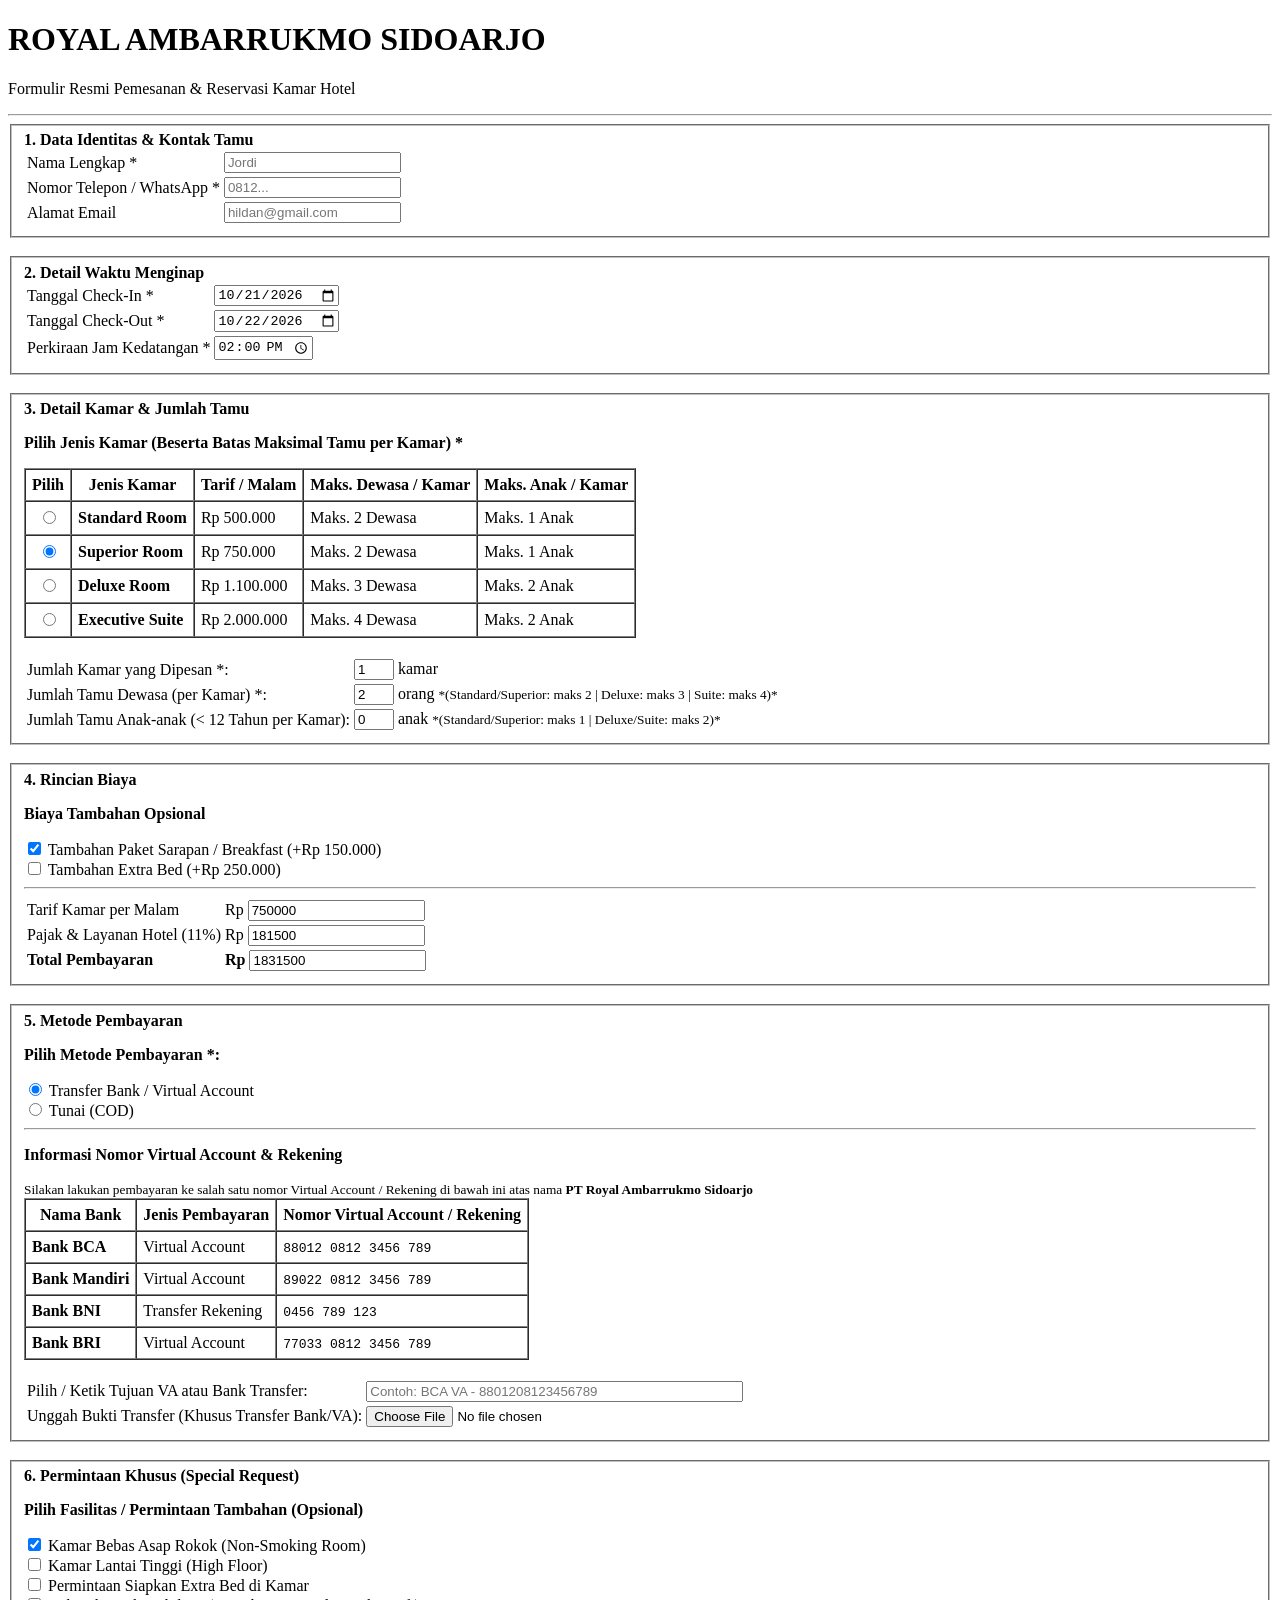
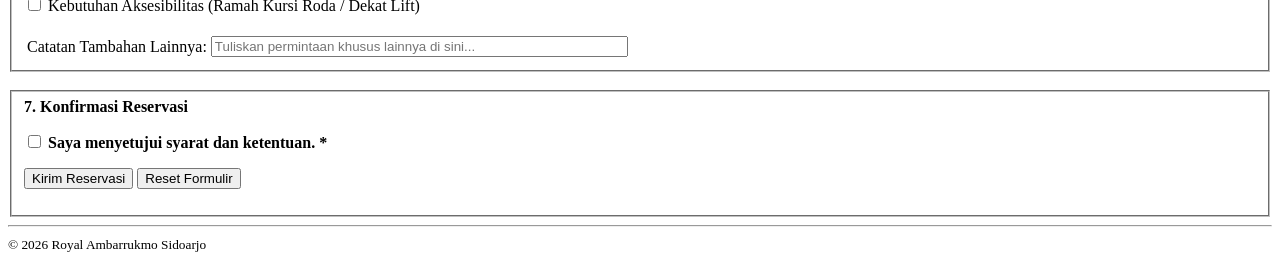
==== index.html @ 4f4ce9cd "Add files via upload hai" ====
<!DOCTYPE html>
<html lang="id">

<head>
  <meta charset="UTF-8">
  <meta name="viewport" content="width=device-width, initial-scale=1.0">
  <title>Formulir Reservasi Kamar - Royal Ambarrukmo Sidoarjo</title>
</head>

<body>

  <header>
    <h1>ROYAL AMBARRUKMO SIDOARJO</h1>
    <p>Formulir Resmi Pemesanan &amp; Reservasi Kamar Hotel</p>
  </header>

  <hr>

  <main>
      <form id="form-reservasi" action="berhasil.html" method="get">

      <input type="hidden" name="hotel_branch_id" value="GNH-01">
      <input type="hidden" name="currency" value="IDR">

      <fieldset>
        <caption><strong>1. Data Identitas &amp; Kontak Tamu</strong></caption>
        <table>
          <tr>
            <td><label for="nama_lengkap">Nama Lengkap *</label></td>
            <td>
              <input type="text" id="nama_lengkap" name="nama_lengkap" placeholder="Jordi" required minlength="3"
                maxlength="60">
            </td>
          </tr>
          <tr>
            <td><label for="telepon">Nomor Telepon / WhatsApp *</label></td>
            <td>
              <input type="tel" id="telepon" name="telepon" placeholder="0812..." pattern="[0-9+]{10,15}" required>
            </td>
          </tr>
          <tr>
            <td><label for="email">Alamat Email</label></td>
            <td>
              <input type="email" id="email" name="email" placeholder="hildan@gmail.com" autocomplete="email">
            </td>
          </tr>
        </table>
      </fieldset>

      <br>

      <fieldset>
        <caption><strong>2. Detail Waktu Menginap</strong></caption>
        <table>
          <tr>
            <td><label for="tgl_checkin">Tanggal Check-In *</label></td>
            <td>
              <input type="date" id="tgl_checkin" name="tgl_checkin" min="2026-10-20" value="2026-10-21" required>
            </td>
          </tr>
          <tr>
            <td><label for="tgl_checkout">Tanggal Check-Out *</label></td>
            <td>
              <input type="date" id="tgl_checkout" name="tgl_checkout" min="2026-10-20" value="2026-10-22" required>
            </td>
          </tr>
          <tr>
            <td><label for="jam_datang">Perkiraan Jam Kedatangan *</label></td>
            <td>
              <input type="time" id="jam_datang" name="jam_datang" value="14:00" required>
            </td>
          </tr>
        </table>
      </fieldset>

      <br>

      <fieldset>
        <caption><strong>3. Detail Kamar &amp; Jumlah Tamu</strong></caption>
        <p><strong>Pilih Jenis Kamar (Beserta Batas Maksimal Tamu per Kamar) *</strong></p>

        <table border="1" cellpadding="6" cellspacing="0">
          <thead>
            <tr>
              <th>Pilih</th>
              <th>Jenis Kamar</th>
              <th>Tarif / Malam</th>
              <th>Maks. Dewasa / Kamar</th>
              <th>Maks. Anak / Kamar</th>
            </tr>
          </thead>
          <tbody>
            <tr>
              <td align="center">
                <input type="radio" id="kamar_standard" name="jenis_kamar" value="Standard" required>
              </td>
              <td><label for="kamar_standard"><strong>Standard Room</strong></label></td>
              <td>Rp 500.000</td>
              <td>Maks. 2 Dewasa</td>
              <td>Maks. 1 Anak</td>
            </tr>
            <tr>
              <td align="center">
                <input type="radio" id="kamar_superior" name="jenis_kamar" value="Superior" checked>
              </td>
              <td><label for="kamar_superior"><strong>Superior Room</strong></label></td>
              <td>Rp 750.000</td>
              <td>Maks. 2 Dewasa</td>
              <td>Maks. 1 Anak</td>
            </tr>
            <tr>
              <td align="center">
                <input type="radio" id="kamar_deluxe" name="jenis_kamar" value="Deluxe">
              </td>
              <td><label for="kamar_deluxe"><strong>Deluxe Room</strong></label></td>
              <td>Rp 1.100.000</td>
              <td>Maks. 3 Dewasa</td>
              <td>Maks. 2 Anak</td>
            </tr>
            <tr>
              <td align="center">
                <input type="radio" id="kamar_suite" name="jenis_kamar" value="Suite">
              </td>
              <td><label for="kamar_suite"><strong>Executive Suite</strong></label></td>
              <td>Rp 2.000.000</td>
              <td>Maks. 4 Dewasa</td>
              <td>Maks. 2 Anak</td>
            </tr>
          </tbody>
        </table>

        <br>

        <table>
          <tr>
            <td><label for="jumlah_kamar">Jumlah Kamar yang Dipesan *:</label></td>
            <td>
              <input type="number" id="jumlah_kamar" name="jumlah_kamar" min="1" max="5" value="1" required> kamar
            </td>
          </tr>
          <tr>
            <td><label for="tamu_dewasa">Jumlah Tamu Dewasa (per Kamar) *:</label></td>
            <td>
              <!-- Dibatasi min="1" dan max="4" sesuai kapasitas tertinggi kamar -->
              <input type="number" id="tamu_dewasa" name="tamu_dewasa" min="1" max="4" value="2" required> orang
              <small>*(Standard/Superior: maks 2 | Deluxe: maks 3 | Suite: maks 4)*</small>
            </td>
          </tr>
          <tr>
            <td><label for="tamu_anak">Jumlah Tamu Anak-anak (&lt; 12 Tahun per Kamar):</label></td>
            <td>
              <!-- Dibatasi min="0" dan max="2" sesuai kapasitas tertinggi kamar -->
              <input type="number" id="tamu_anak" name="tamu_anak" min="0" max="2" value="0"> anak
              <small>*(Standard/Superior: maks 1 | Deluxe/Suite: maks 2)*</small>
            </td>
          </tr>
        </table>
      </fieldset>

      <br>

      <fieldset>
        <caption><strong>4. Rincian Biaya</strong></caption>
        <p><strong>Biaya Tambahan Opsional</strong></p>
        <label>
          <input type="checkbox" name="biaya_tambahan" value="sarapan_buffet" checked>
          Tambahan Paket Sarapan / Breakfast (+Rp 150.000)
        </label><br>
        <label>
          <input type="checkbox" name="biaya_tambahan" value="extra_bed">
          Tambahan Extra Bed (+Rp 250.000)
        </label>

        <hr>

        <table>
          <tr>
            <td><label for="tarif_malam">Tarif Kamar per Malam</label></td>
            <td>
              Rp <input type="number" id="tarif_malam" name="tarif_malam" value="750000" readonly>
            </td>
          </tr>
          <tr>
            <td><label for="biaya_pajak">Pajak &amp; Layanan Hotel (11%)</label></td>
            <td>
              Rp <input type="number" id="biaya_pajak" name="biaya_pajak" value="181500" readonly>
            </td>
          </tr>
          <tr>
            <td><label for="total_pembayaran"><strong>Total Pembayaran</strong></label></td>
            <td>
              <strong>Rp <input type="number" id="total_pembayaran" name="total_pembayaran" value="1831500"
                  readonly></strong>
            </td>
          </tr>
        </table>
      </fieldset>

      <br>

      <fieldset>
        <caption><strong>5. Metode Pembayaran</strong></caption>
        <p><strong>Pilih Metode Pembayaran *:</strong></p>
        <label>
          <input type="radio" name="metode_pembayaran" value="transfer_bank" required checked>
          Transfer Bank / Virtual Account
        </label><br>
        <label>
          <input type="radio" name="metode_pembayaran" value="tunai">
          Tunai (COD)
        </label>

        <hr>

        <p><strong>Informasi Nomor Virtual Account &amp; Rekening</strong></p>
        <small>Silakan lakukan pembayaran ke salah satu nomor Virtual Account / Rekening di bawah ini atas nama <strong>PT Royal Ambarrukmo Sidoarjo</strong></small>
        <table border="1" cellpadding="6" cellspacing="0">
          <thead>
            <tr>
              <th>Nama Bank</th>
              <th>Jenis Pembayaran</th>
              <th>Nomor Virtual Account / Rekening</th>
            </tr>
          </thead>
          <tbody>
            <tr>
              <td><strong>Bank BCA</strong></td>
              <td>Virtual Account</td>
              <td><code>88012 0812 3456 789</code></td>
            </tr>
            <tr>
              <td><strong>Bank Mandiri</strong></td>
              <td>Virtual Account</td>
              <td><code>89022 0812 3456 789</code></td>
            </tr>
            <tr>
              <td><strong>Bank BNI</strong></td>
              <td>Transfer Rekening</td>
              <td><code>0456 789 123</code></td>
            </tr>
            <tr>
              <td><strong>Bank BRI</strong></td>
              <td>Virtual Account</td>
              <td><code>77033 0812 3456 789</code></td>
            </tr>
          </tbody>
        </table>

        <br>

        <table>
          <tr>
            <td><label for="rekening_tujuan">Pilih / Ketik Tujuan VA atau Bank Transfer:</label></td>
            <td>
              <input type="text" id="rekening_tujuan" name="rekening_tujuan" size="45" placeholder="Contoh: BCA VA - 8801208123456789" list="daftar_va_hotel">
              <datalist id="daftar_va_hotel">
                <option value="BCA Virtual Account - 8801208123456789"></option>
                <option value="Mandiri Virtual Account - 8902208123456789"></option>
                <option value="BNI Transfer Rekening - 0456789123"></option>
                <option value="BRI Virtual Account - 7703308123456789"></option>
              </datalist>
            </td>
          </tr>
          <tr>
            <td><label for="bukti_transfer">Unggah Bukti Transfer (Khusus Transfer Bank/VA):</label></td>
            <td>
              <input type="file" id="bukti_transfer" name="bukti_transfer" accept="image/*,.pdf">
            </td>
          </tr>
        </table>
      </fieldset>

      <br>

      <fieldset>
        <caption><strong>6. Permintaan Khusus (Special Request)</strong></caption>
        <p><strong>Pilih Fasilitas / Permintaan Tambahan (Opsional)</strong></p>
        <label>
          <input type="checkbox" name="special_request" value="non_smoking" checked>
          Kamar Bebas Asap Rokok (Non-Smoking Room)
        </label><br>
        <label>
          <input type="checkbox" name="special_request" value="high_floor">
          Kamar Lantai Tinggi (High Floor)
        </label><br>
        <label>
          <input type="checkbox" name="special_request" value="extra_bed_req">
          Permintaan Siapkan Extra Bed di Kamar
        </label><br>
        <label>
          <input type="checkbox" name="special_request" value="aksesibilitas">
          Kebutuhan Aksesibilitas (Ramah Kursi Roda / Dekat Lift)
        </label>

        <br><br>

        <table>
          <tr>
            <td><label for="catatan_khusus">Catatan Tambahan Lainnya:</label></td>
            <td>
              <input type="text" id="catatan_khusus" name="catatan_khusus" size="50" maxlength="200"
                placeholder="Tuliskan permintaan khusus lainnya di sini...">
            </td>
          </tr>
        </table>
      </fieldset>

      <br>

      <fieldset>
        <caption><strong>7. Konfirmasi Reservasi</strong></caption>
        <p>
          <label>
            <input type="checkbox" name="persetujuan" value="setuju" required>
            <strong>Saya menyetujui syarat dan ketentuan. *</strong>
          </label>
        </p>

        <p>
          <input type="submit" value="Kirim Reservasi">
          <input type="reset" value="Reset Formulir">
        </p>
      </fieldset>

    </form>
  </main>

  <hr>

  <footer>
    <small>&copy; 2026 Royal Ambarrukmo Sidoarjo</small>
  </footer>

</body>

</html>
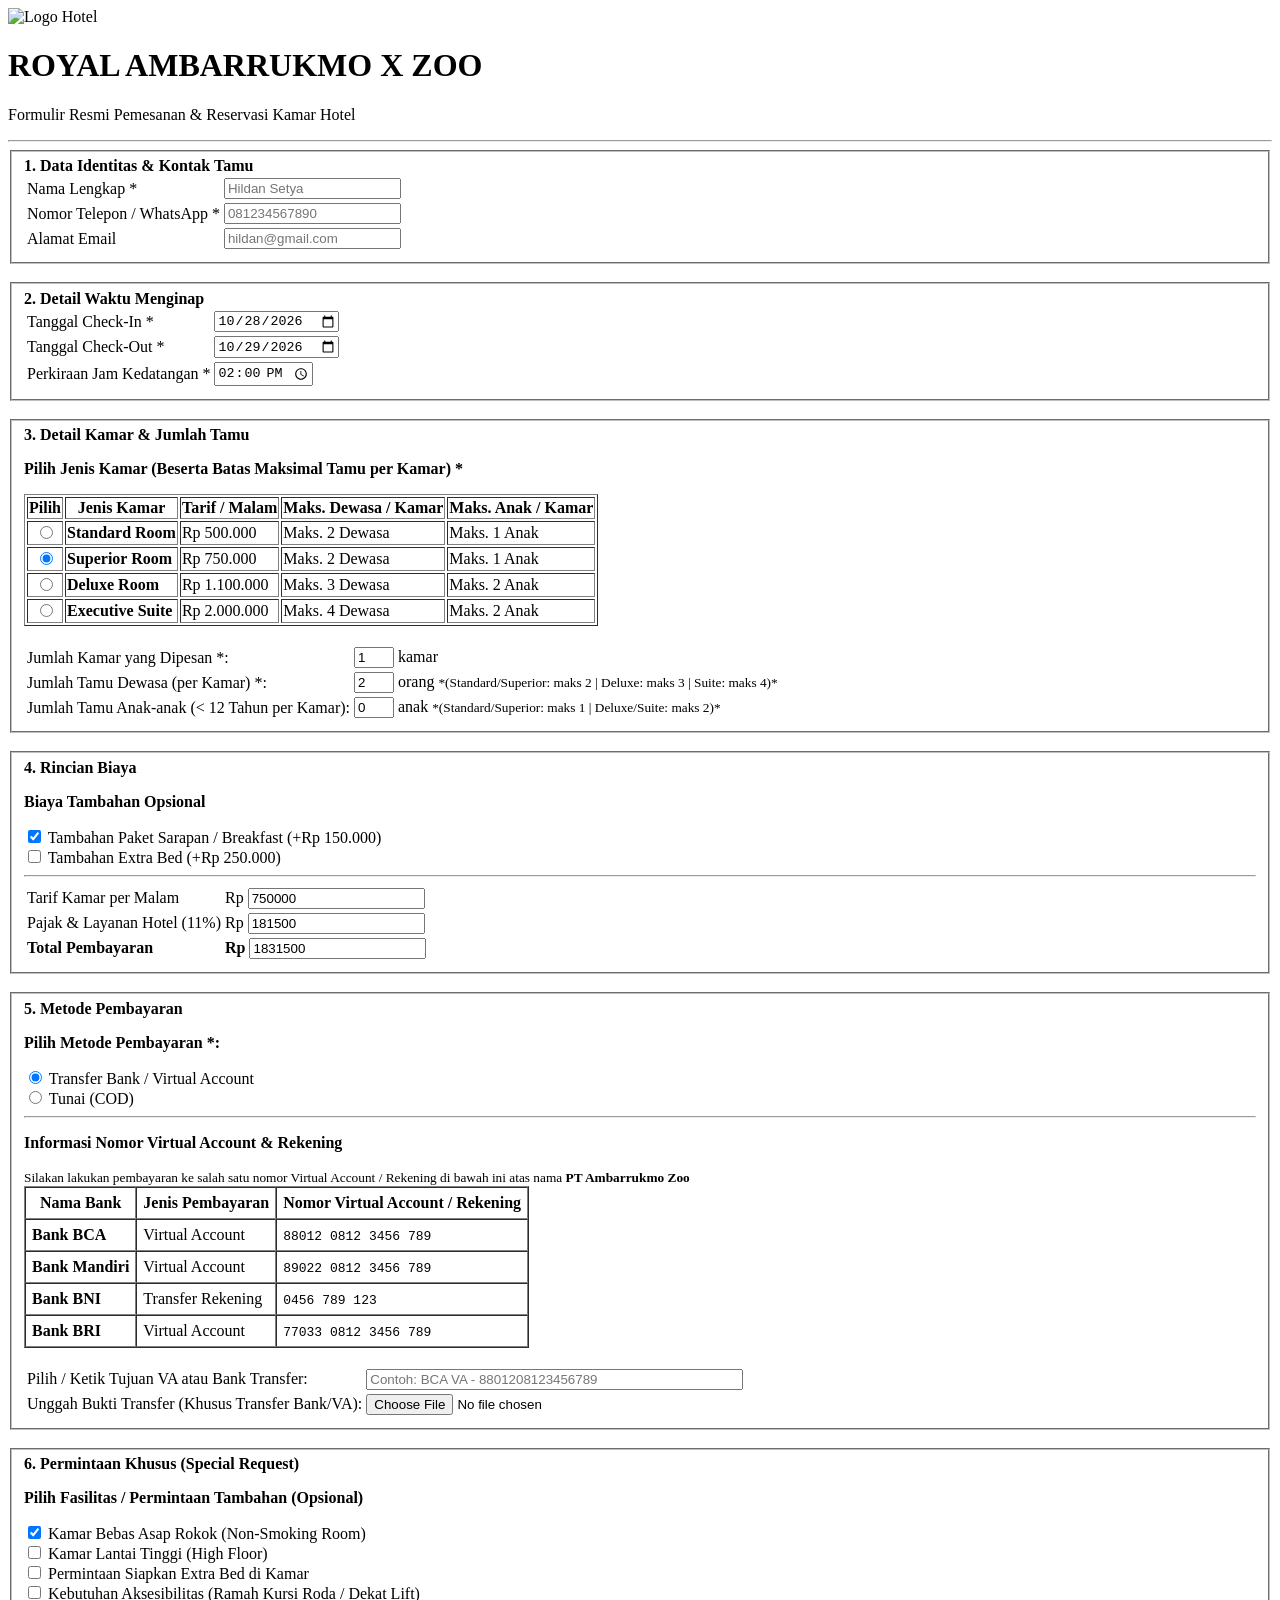
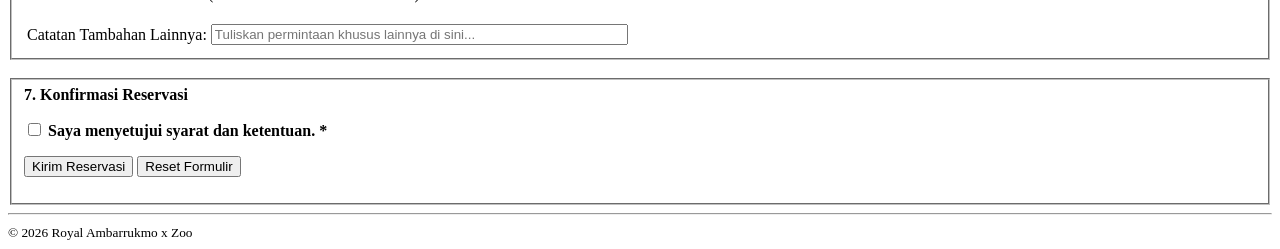
==== commit d8ea78ec: "Add files via upload" ====
--- a/index.html
+++ b/index.html
@@ -5,37 +5,35 @@
   <meta charset="UTF-8">
   <meta name="viewport" content="width=device-width, initial-scale=1.0">
   <title>Formulir Reservasi Kamar - Royal Ambarrukmo Sidoarjo</title>
+  <link rel="stylesheet" href="css/style.css">
 </head>
 
 <body>
 
   <header>
-    <h1>ROYAL AMBARRUKMO SIDOARJO</h1>
+    <img src="foto/royal.png" alt="Logo Hotel" class="logo-hotel">
+    <h1>ROYAL AMBARRUKMO X ZOO</h1>
     <p>Formulir Resmi Pemesanan &amp; Reservasi Kamar Hotel</p>
   </header>
 
   <hr>
 
   <main>
-      <form id="form-reservasi" action="berhasil.html" method="get">
-
-      <input type="hidden" name="hotel_branch_id" value="GNH-01">
-      <input type="hidden" name="currency" value="IDR">
-
+    <form id="form-reservasi" action="berhasil.html" method="get">
       <fieldset>
         <caption><strong>1. Data Identitas &amp; Kontak Tamu</strong></caption>
         <table>
           <tr>
             <td><label for="nama_lengkap">Nama Lengkap *</label></td>
             <td>
-              <input type="text" id="nama_lengkap" name="nama_lengkap" placeholder="Jordi" required minlength="3"
+              <input type="text" id="nama_lengkap" name="nama_lengkap" placeholder="Hildan Setya" required minlength="3"
                 maxlength="60">
             </td>
           </tr>
           <tr>
             <td><label for="telepon">Nomor Telepon / WhatsApp *</label></td>
             <td>
-              <input type="tel" id="telepon" name="telepon" placeholder="0812..." pattern="[0-9+]{10,15}" required>
+              <input type="tel" id="telepon" name="telepon" placeholder="081234567890" pattern="[0-9+]{10,15}" required>
             </td>
           </tr>
           <tr>
@@ -55,13 +53,13 @@
           <tr>
             <td><label for="tgl_checkin">Tanggal Check-In *</label></td>
             <td>
-              <input type="date" id="tgl_checkin" name="tgl_checkin" min="2026-10-20" value="2026-10-21" required>
+              <input type="date" id="tgl_checkin" name="tgl_checkin" min="2026-10-28" value="2026-10-28" required>
             </td>
           </tr>
           <tr>
             <td><label for="tgl_checkout">Tanggal Check-Out *</label></td>
             <td>
-              <input type="date" id="tgl_checkout" name="tgl_checkout" min="2026-10-20" value="2026-10-22" required>
+              <input type="date" id="tgl_checkout" name="tgl_checkout" min="2026-10-28" value="2026-10-29" required>
             </td>
           </tr>
           <tr>
@@ -79,7 +77,7 @@
         <caption><strong>3. Detail Kamar &amp; Jumlah Tamu</strong></caption>
         <p><strong>Pilih Jenis Kamar (Beserta Batas Maksimal Tamu per Kamar) *</strong></p>
 
-        <table border="1" cellpadding="6" cellspacing="0">
+        <table border="1">
           <thead>
             <tr>
               <th>Pilih</th>
@@ -141,7 +139,6 @@
           <tr>
             <td><label for="tamu_dewasa">Jumlah Tamu Dewasa (per Kamar) *:</label></td>
             <td>
-              <!-- Dibatasi min="1" dan max="4" sesuai kapasitas tertinggi kamar -->
               <input type="number" id="tamu_dewasa" name="tamu_dewasa" min="1" max="4" value="2" required> orang
               <small>*(Standard/Superior: maks 2 | Deluxe: maks 3 | Suite: maks 4)*</small>
             </td>
@@ -149,7 +146,6 @@
           <tr>
             <td><label for="tamu_anak">Jumlah Tamu Anak-anak (&lt; 12 Tahun per Kamar):</label></td>
             <td>
-              <!-- Dibatasi min="0" dan max="2" sesuai kapasitas tertinggi kamar -->
               <input type="number" id="tamu_anak" name="tamu_anak" min="0" max="2" value="0"> anak
               <small>*(Standard/Superior: maks 1 | Deluxe/Suite: maks 2)*</small>
             </td>
@@ -213,7 +209,8 @@
         <hr>
 
         <p><strong>Informasi Nomor Virtual Account &amp; Rekening</strong></p>
-        <small>Silakan lakukan pembayaran ke salah satu nomor Virtual Account / Rekening di bawah ini atas nama <strong>PT Royal Ambarrukmo Sidoarjo</strong></small>
+        <small>Silakan lakukan pembayaran ke salah satu nomor Virtual Account / Rekening di bawah ini atas nama
+          <strong>PT Ambarrukmo Zoo</strong></small>
         <table border="1" cellpadding="6" cellspacing="0">
           <thead>
             <tr>
@@ -252,7 +249,8 @@
           <tr>
             <td><label for="rekening_tujuan">Pilih / Ketik Tujuan VA atau Bank Transfer:</label></td>
             <td>
-              <input type="text" id="rekening_tujuan" name="rekening_tujuan" size="45" placeholder="Contoh: BCA VA - 8801208123456789" list="daftar_va_hotel">
+              <input type="text" id="rekening_tujuan" name="rekening_tujuan" size="45"
+                placeholder="Contoh: BCA VA - 8801208123456789" list="daftar_va_hotel">
               <datalist id="daftar_va_hotel">
                 <option value="BCA Virtual Account - 8801208123456789"></option>
                 <option value="Mandiri Virtual Account - 8902208123456789"></option>
@@ -328,9 +326,9 @@
   <hr>
 
   <footer>
-    <small>&copy; 2026 Royal Ambarrukmo Sidoarjo</small>
+    <small>&copy; 2026 Royal Ambarrukmo x Zoo</small>
   </footer>
 
 </body>
 
-</html>
+</html>
